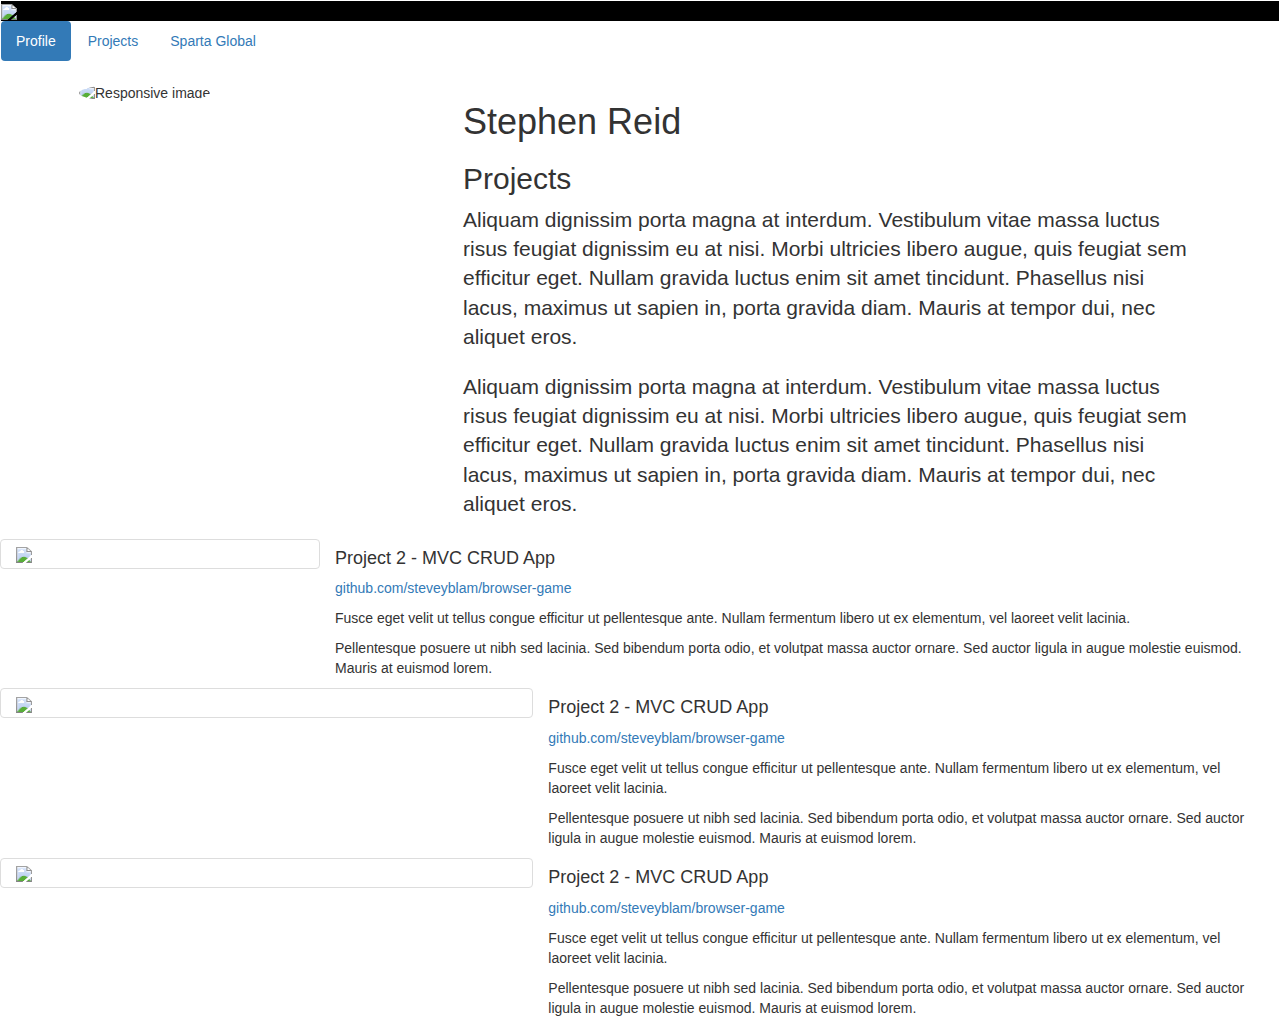
==== projects.html @ 3f791caa "after presenting.still need some changes" ====
<!DOCTYPE html>
<html lang="en">
<head>
  <title>Projects</title>
  <meta name="viewport" content="width=device-width, initial-scale=1.0, maximum-scale=1.0, user-scalable=no">
  <script
    src="https://code.jquery.com/jquery-3.2.1.slim.min.js"
    integrity="sha256-k2WSCIexGzOj3Euiig+TlR8gA0EmPjuc79OEeY5L45g="
    crossorigin="anonymous"></script>
  <script type="text/javascript" src="https://maxcdn.bootstrapcdn.com/bootstrap/3.3.7/js/bootstrap.min.js"></script>

  <link rel="stylesheet" type="text/css" href="https://maxcdn.bootstrapcdn.com/bootstrap/3.3.7/css/bootstrap.min.css">
  <link href="https://fonts.googleapis.com/css?family=Raleway" rel="stylesheet">
  <link rel="icon" type="image/png" sizes="32x32" href="images/favicon.png">
  <style>
  @import url('https://fonts.googleapis.com/css?family=Dosis');
  </style>


  <link rel="stylesheet" type="text/css" href="https://maxcdn.bootstrapcdn.com/bootstrap/3.3.7/css/bootstrap.min.css">
  <link href="https://fonts.googleapis.com/css?family=Raleway" rel="stylesheet">
  <link rel="icon" type="image/png" sizes="32x32" href="images/favicon.png">
  <link rel="stylesheet" href="css/index.css">
  <link rel="stylesheet" href="https://maxcdn.bootstrapcdn.com/bootstrap/3.3.7/css/bootstrap.min.css" integrity="sha384-BVYiiSIFeK1dGmJRAkycuHAHRg32OmUcww7on3RYdg4Va+PmSTsz/K68vbdEjh4u" crossorigin="anonymous">
</head>
<body>
  <nav class="navbar">
    <div>
      <div class="header">
        <a href="https://www.spartaglobal.com/"><img id="logo" src="images/sparta-global-logo-white.svg"></a>
      </div>

      <div>
        <ul class="nav nav-pills pull-left">
          <li role="presentation" class="active"><a href="index.html">Profile</a></li>
          <li role="presentation"><a href="projects.html">Projects</a></li>
          <li role="presentation"><a href="https://www.spartaglobal.com/">Sparta Global</a></li>
        </ul>

        </ul>
      </div>
    </div>
  </nav>
  <div>
    <div id="hero">
      <div id="bio">
        <div class="col-sm-4">
          <img id="headshot" src="images/headshot.jpg" class="img-circle" alt="Responsive image">
        </div>
      </div>

      <div class="col-sm-8">
          <h1>Stephen Reid</h1>
          <h2>Projects</h2>

          <p class="lead">Aliquam dignissim porta magna at interdum. Vestibulum vitae massa luctus risus feugiat dignissim eu at nisi. Morbi ultricies libero augue, quis feugiat sem efficitur eget. Nullam gravida luctus enim sit amet tincidunt. Phasellus nisi lacus, maximus ut sapien in, porta gravida diam. Mauris at tempor dui, nec aliquet eros.</p>

          <p class="lead">Aliquam dignissim porta magna at interdum. Vestibulum vitae massa luctus risus feugiat dignissim eu at nisi. Morbi ultricies libero augue, quis feugiat sem efficitur eget. Nullam gravida luctus enim sit amet tincidunt. Phasellus nisi lacus, maximus ut sapien in, porta gravida diam. Mauris at tempor dui, nec aliquet eros.</p>
      </div>
    </div>
    <div>
      <div class="screenshot img-thumbnail col-md-3">
        <img src="images/project-1-screenshot.png" />
      </div>
      <div class="col-md-9">
        <h4>Project 2 - MVC CRUD App</h4>
        <p><a href="#">github.com/steveyblam/browser-game</a></p>
        <p>Fusce eget velit ut tellus congue efficitur ut pellentesque ante. Nullam fermentum libero ut ex elementum, vel laoreet velit lacinia.</p>
        <p>Pellentesque posuere ut nibh sed lacinia. Sed bibendum porta odio, et volutpat massa auctor ornare. Sed auctor ligula in augue molestie euismod. Mauris at euismod lorem.</p>
      </div>
    </div>

    <div>
      <div class="screenshot img-thumbnail img-rounded col-md-5">
        <img src="images/project-1-screenshot.png" />
      </div>
      <div class="col-md-7">
        <h4>Project 2 - MVC CRUD App</h4>
        <p><a href="#">github.com/steveyblam/browser-game</a></p>
        <p>Fusce eget velit ut tellus congue efficitur ut pellentesque ante. Nullam fermentum libero ut ex elementum, vel laoreet velit lacinia.</p>
        <p>Pellentesque posuere ut nibh sed lacinia. Sed bibendum porta odio, et volutpat massa auctor ornare. Sed auctor ligula in augue molestie euismod. Mauris at euismod lorem.</p>
      </div>
    </div>

    <div>
      <div class="screenshot img-thumbnail img-rounded col-md-5">
        <img src="images/project-1-screenshot.png" />
      </div>
      <div class="col-md-7">
        <h4>Project 2 - MVC CRUD App</h4>
        <p><a href="#">github.com/steveyblam/browser-game</a></p>
        <p>Fusce eget velit ut tellus congue efficitur ut pellentesque ante. Nullam fermentum libero ut ex elementum, vel laoreet velit lacinia.</p>
        <p>Pellentesque posuere ut nibh sed lacinia. Sed bibendum porta odio, et volutpat massa auctor ornare. Sed auctor ligula in augue molestie euismod. Mauris at euismod lorem.</p>
      </div>
    </div>
  </div>
</body>
</html>
---- css/index.css ----
/* Space out content a bit */


/* Everything but the jumbotron gets side spacing for mobile first views */

/* Custom page header */

/* Make the masthead heading the same height as the navigation */
.header h3 {
  margin-top: 0;
  margin-bottom: 0;
  line-height: 40px;
}

/* Custom page footer */
.footer {
  padding-top: 19px;
  color: #777;
  border-top: 1px solid #e5e5e5;
}

/* Customize container */
@media (min-width: 768px) {
  .container {
    max-width: 730px;
  }
}
.container-narrow > hr {
  margin: 30px 0;
}

/* Main marketing message and sign up button */


/* Supporting marketing content */


/* Responsive: Portrait tablets and up */
@media screen and (min-width: 768px) {
  /* Remove the padding we set earlier */
  .header,
  .marketing,
  .footer {
    padding-right: 0;
    padding-left: 0;
  }
  /* Space out the masthead */
  .header {
    margin-bottom: 0px;
  }
  /* Remove the bottom border on the jumbotron for visual effect */
  .jumbotron {
    border-bottom: 0;
  }
}
 /* MY OWN*/
 @import url('https://fonts.googleapis.com/css?family=Dosis');
body{
  font-family: 'Dosis', sans-serif;
}
 .header{
   background-color: black;

 }
#logo {
  width: 20%;
  max-height: 100px;
  text-align: left;
}
#headshot {
  width: 80%;
}
.biography {
  padding-left: 10px;
}
#hero {
  padding-left: 5%;
  padding-right: 5%;
}

.rest{
  padding-left: 5%;
  padding-right: 5%;
}

.boxer {
  background-color: #91CFDE;
  border-style: solid;
}
.experience {
  padding-left: 5%;
  padding-right: 5%;
}

.screenshot {
  width: 40%;
}
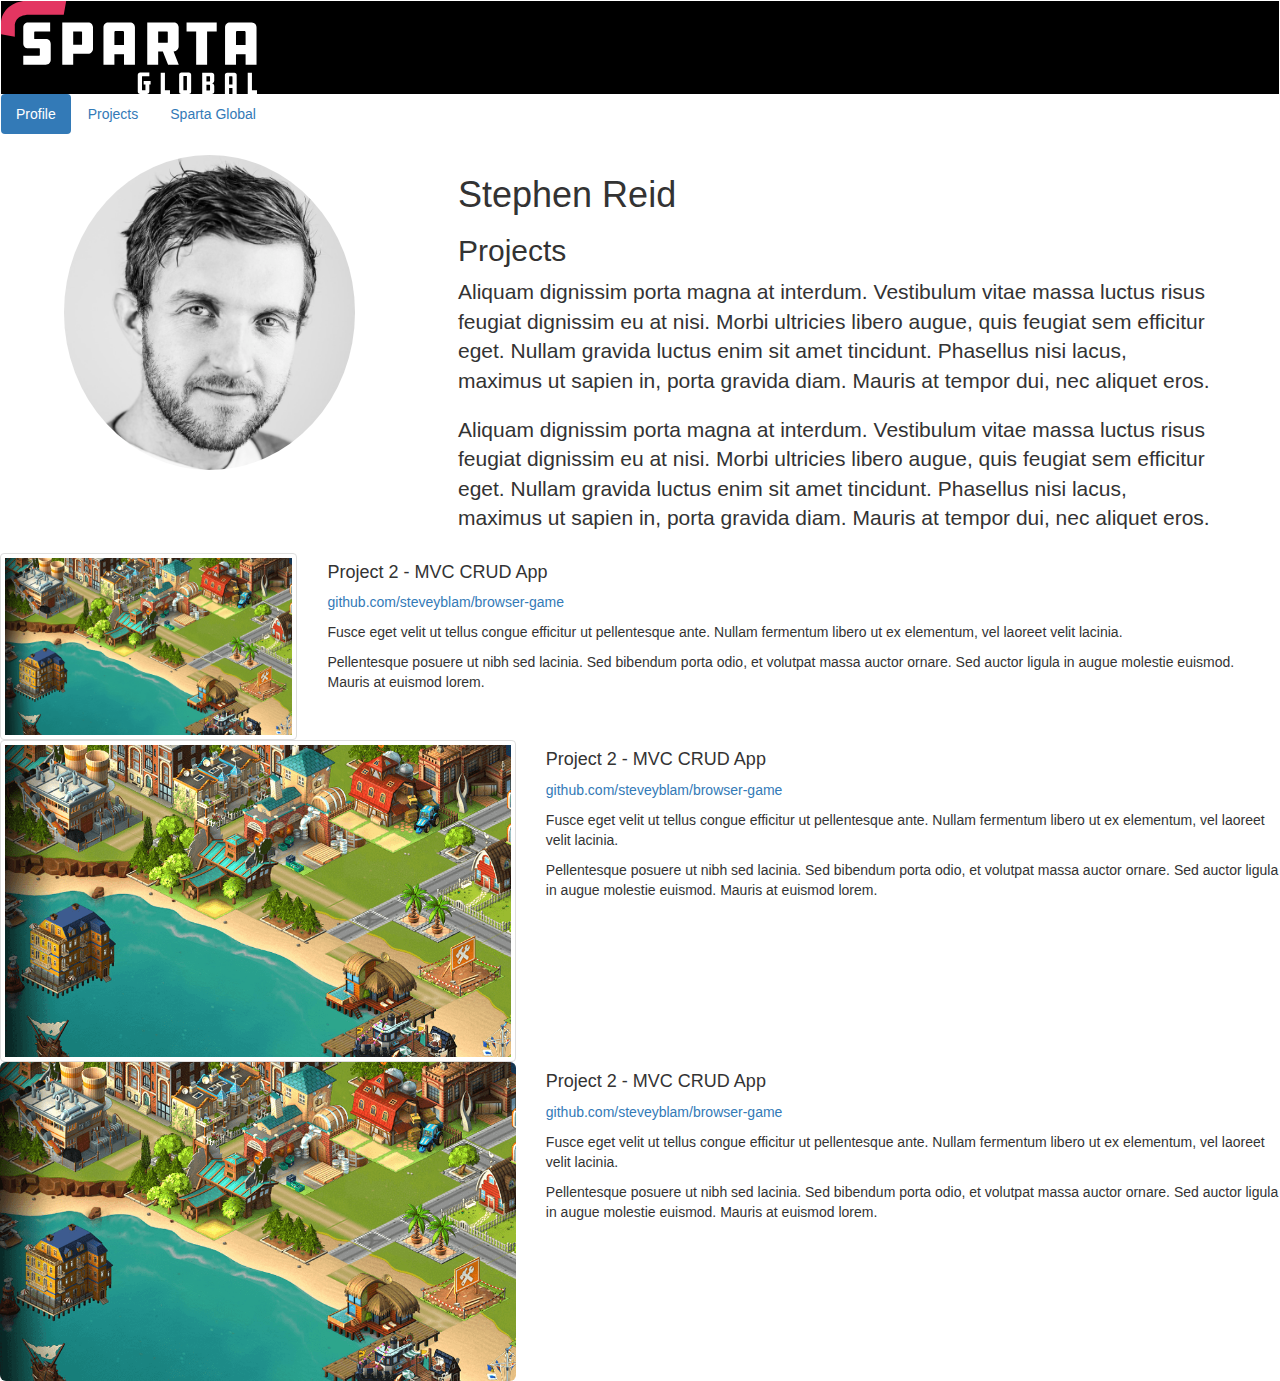
==== commit 24d8ace7: "changed ls" ====
--- a/projects.html
+++ b/projects.html
@@ -42,7 +42,7 @@
     </div>
   </nav>
   <div>
-    <div id="hero">
+    <div class="row" id="hero">
       <div id="bio">
         <div class="col-sm-4">
           <img id="headshot" src="images/headshot.jpg" class="img-circle" alt="Responsive image">
@@ -58,9 +58,9 @@
           <p class="lead">Aliquam dignissim porta magna at interdum. Vestibulum vitae massa luctus risus feugiat dignissim eu at nisi. Morbi ultricies libero augue, quis feugiat sem efficitur eget. Nullam gravida luctus enim sit amet tincidunt. Phasellus nisi lacus, maximus ut sapien in, porta gravida diam. Mauris at tempor dui, nec aliquet eros.</p>
       </div>
     </div>
-    <div>
-      <div class="screenshot img-thumbnail col-md-3">
-        <img src="images/project-1-screenshot.png" />
+    <div class="row">
+      <div class="screenshot col-md-3">
+        <img src="images/project-1-screenshot.png" class="img-thumbnail img-responsive"/>
       </div>
       <div class="col-md-9">
         <h4>Project 2 - MVC CRUD App</h4>
@@ -70,9 +70,9 @@
       </div>
     </div>
 
-    <div>
-      <div class="screenshot img-thumbnail img-rounded col-md-5">
-        <img src="images/project-1-screenshot.png" />
+    <div class="row">
+      <div class="screenshot col-md-5">
+        <img src="images/project-1-screenshot.png" class="img-thumbnail img-responsive"/>
       </div>
       <div class="col-md-7">
         <h4>Project 2 - MVC CRUD App</h4>
@@ -82,9 +82,9 @@
       </div>
     </div>
 
-    <div>
-      <div class="screenshot img-thumbnail img-rounded col-md-5">
-        <img src="images/project-1-screenshot.png" />
+    <div class="row">
+      <div class="screenshot col-md-5 ">
+        <img class="img-responsive img-rounded" src="images/project-1-screenshot.png" />
       </div>
       <div class="col-md-7">
         <h4>Project 2 - MVC CRUD App</h4>
